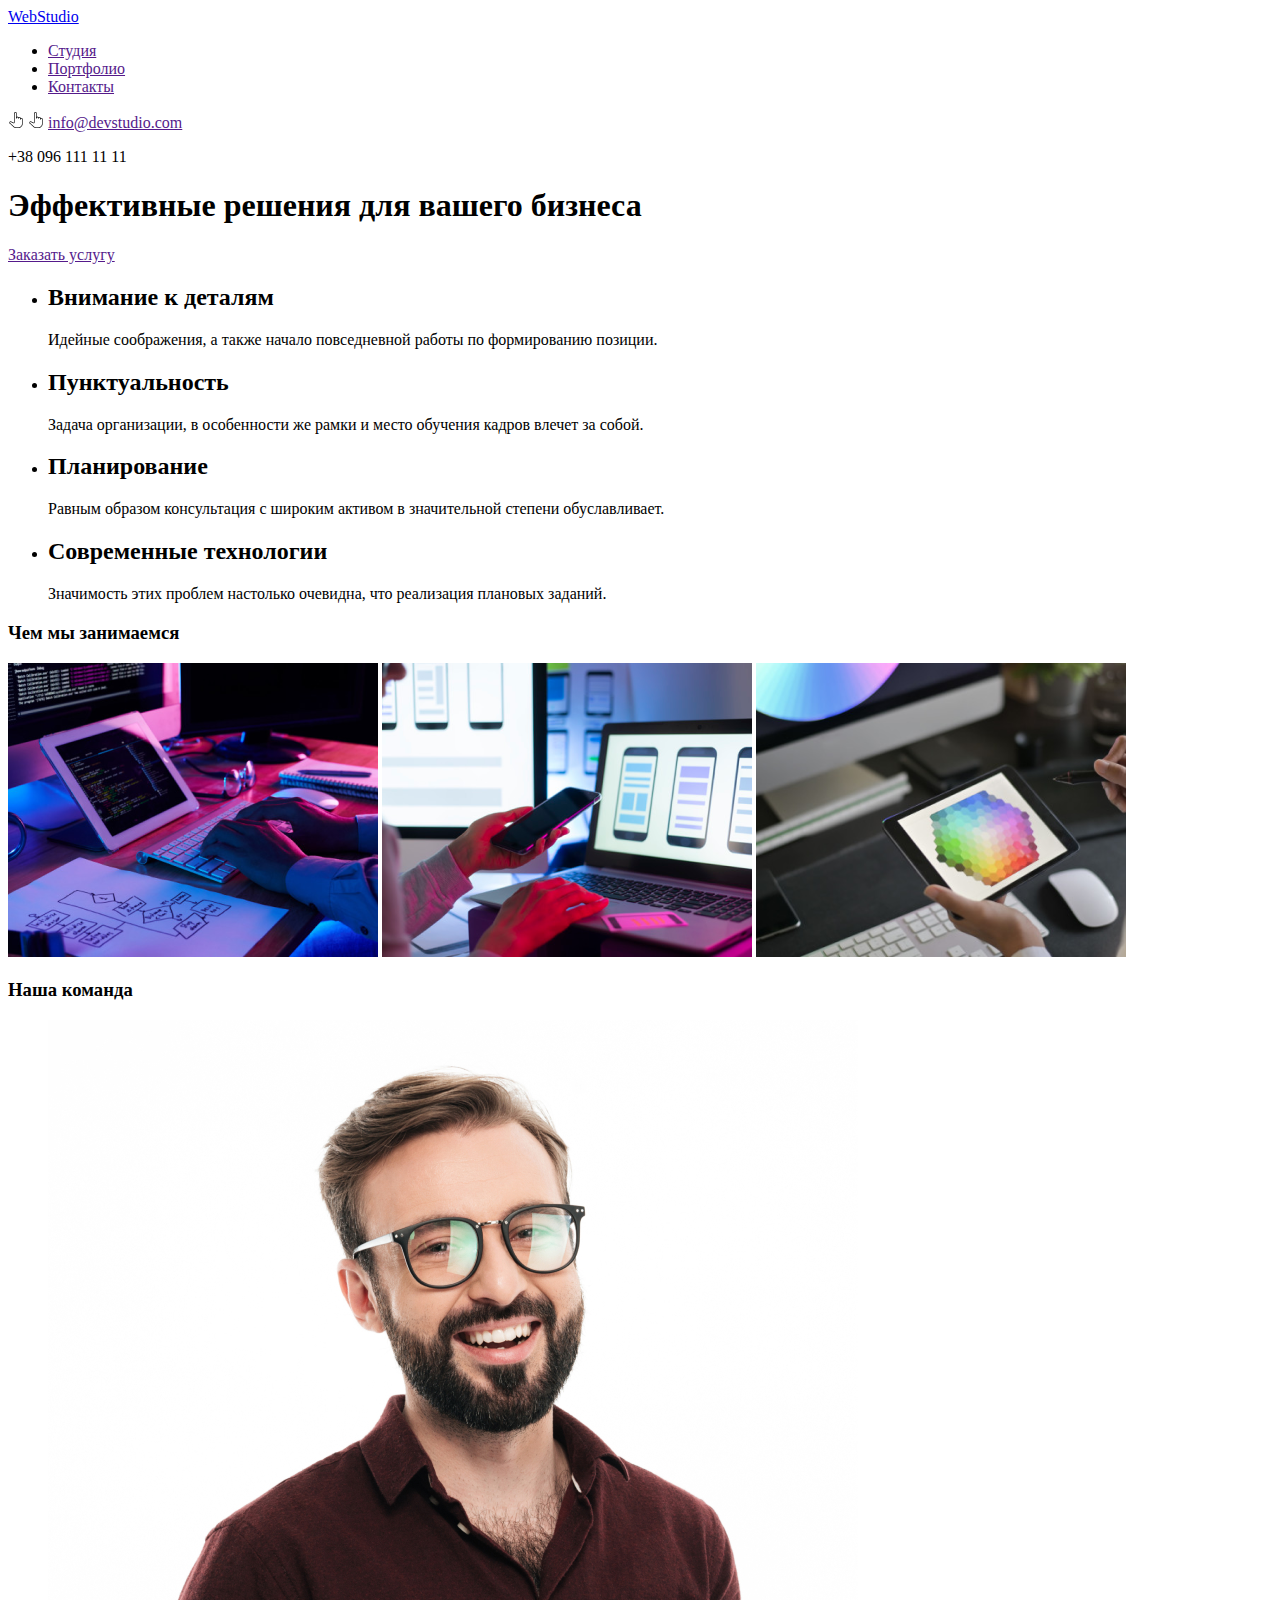
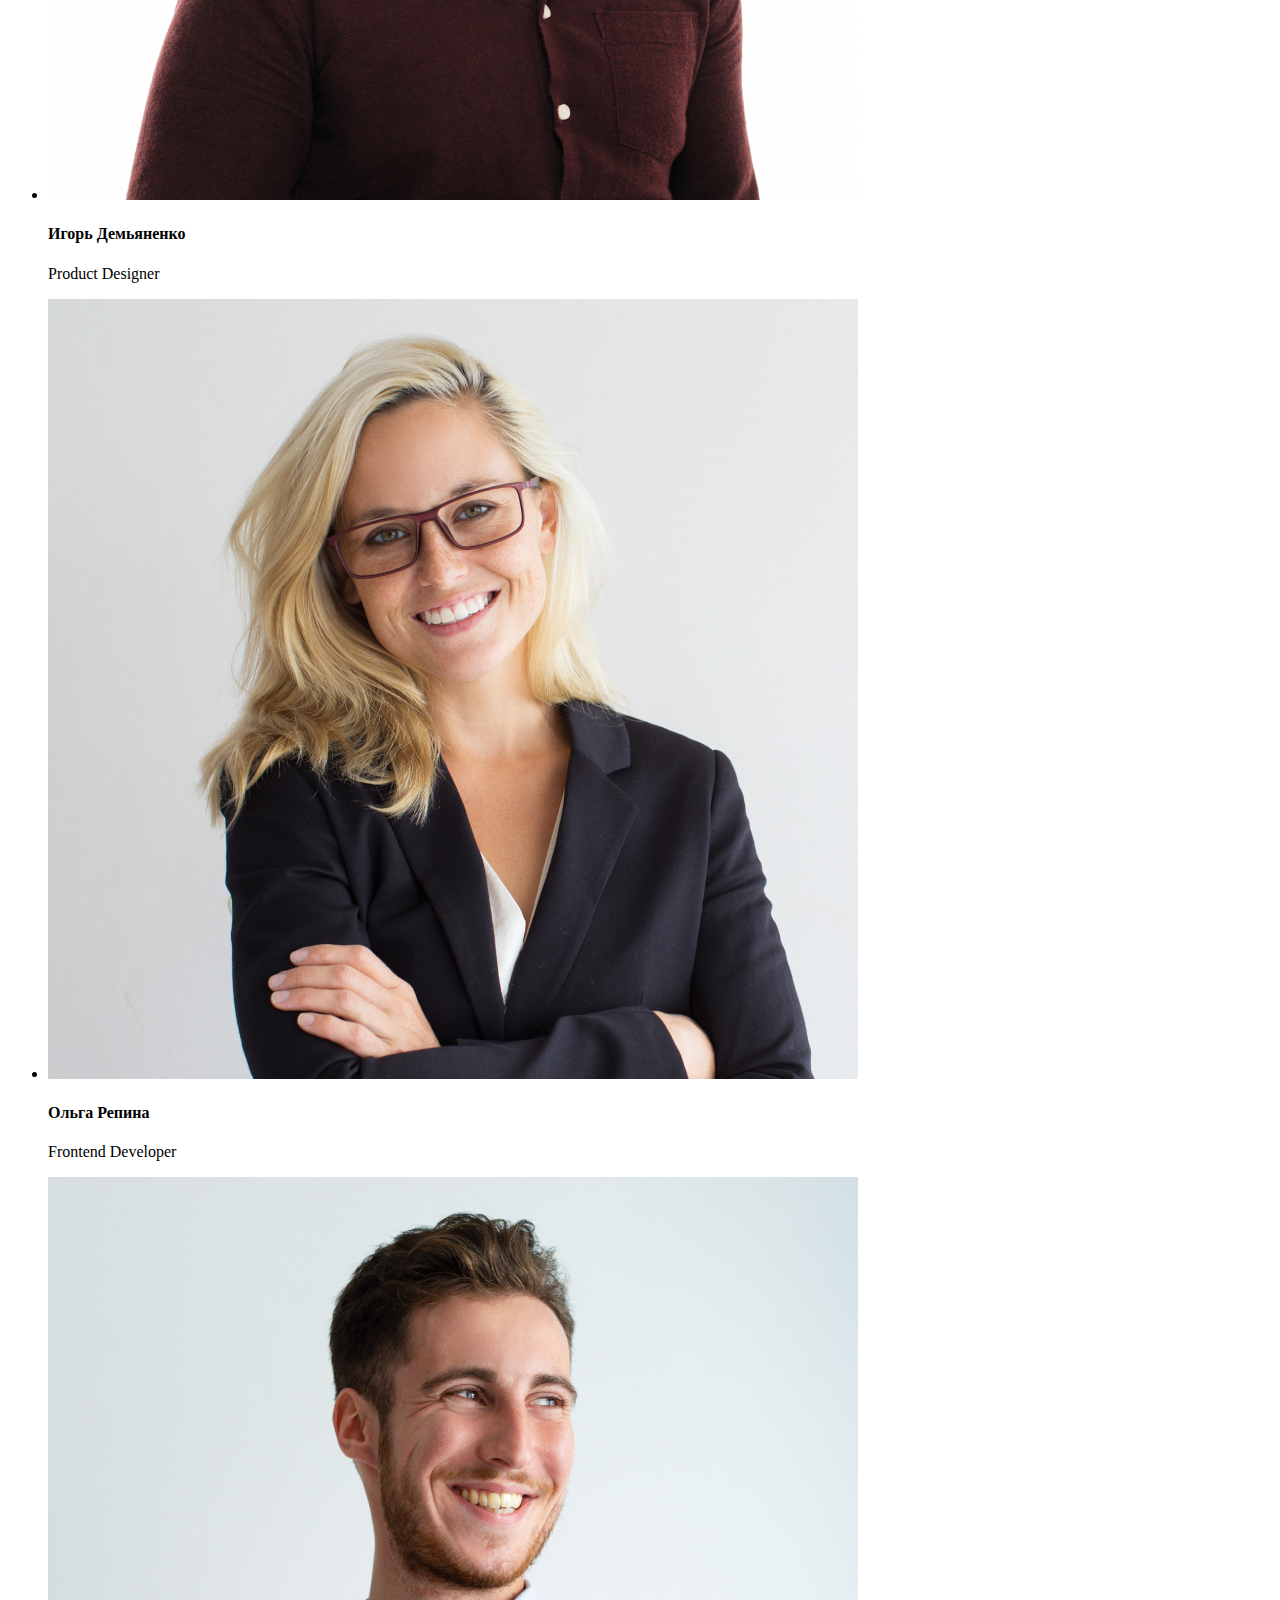
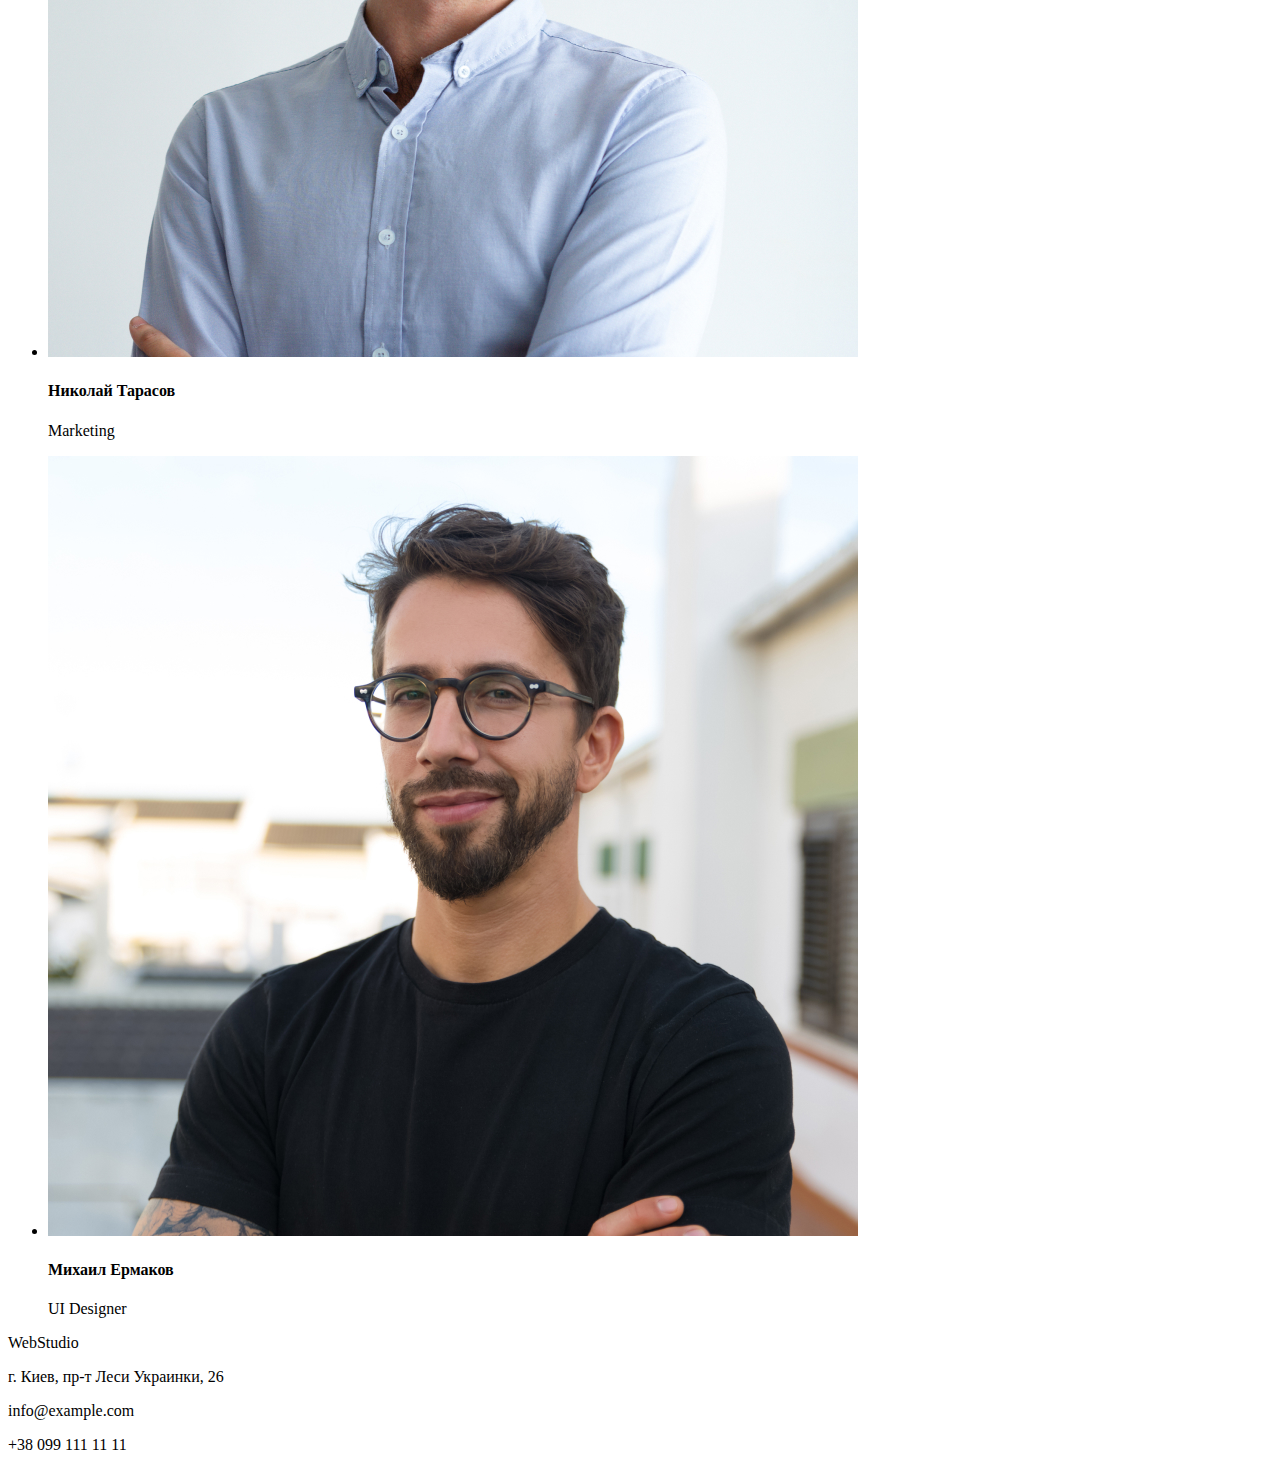
==== index.html @ 0a94af49 "Add files via upload" ====
<!DOCTYPE html>
<html lang="en">
<head>
    <meta charset="UTF-8">
    <meta http-equiv="X-UA-Compatible" content="IE=edge">
    <meta name="viewport" content="width=device-width, initial-scale=1.0">
    <title>Web Studio</title>
</head>
<body>
    
<header>
    <a href= "/">WebStudio</a>
    <ul>
        <li><a href="">Студия</a></li>
        <li><a href="">Портфолио</a></li>
        <li><a href="">Контакты</a></li>
    </ul>
    <img src="./img/finger 1.png" alt="pointer"/>
    <img src="./img/finger 2.png" alt="pointer"/>

    <a href="">info@devstudio.com</a>
    <p>+38 096 111 11 11</p>
</header>

<main>
    <section>
        <h1>Эффективные решения для вашего бизнеса</h1>
        <a href="">Заказать услугу</a>
    </section>

    <section>
        <ul>
            <li>
                <h2>Внимание к деталям</h2>
                <p>Идейные соображения, а также начало повседневной работы по формированию позиции.</p>
            </li>
            <li>
                <h2>Пунктуальность</h2>
                <p>Задача организации, в особенности же рамки и место обучения кадров влечет за собой.</p>
            </li>
            <li>
                <h2>Планирование</h2>
                <p>Равным образом консультация с широким активом в значительной степени обуславливает.</p>
            </li>
            <li>
                <h2>Современные технологии</h2>
                <p>Значимость этих проблем настолько очевидна, что реализация плановых заданий.</p>
            </li>
        </ul>

        <h3>Чем мы занимаемся</h3>
        <img src="./img/box 1.png" alt=""/>
        <img src="./img/box 2.png" alt=""/>
        <img src="./img/box 3.png" alt=""/>
    </section>

    <section>
        <h3>Наша команда</h3>

        <ul>
            <li>
                <img src="./img/img.jpg" alt="photo"/>
                <h4>Игорь Демьяненко</h4>
                <p>Product Designer</p>
            </li>
            <li>
                <img src="./img/img-1.jpg" alt="photo"/>
                <h4>Ольга Репина</h4>
                <p>Frontend Developer</p>
            </li>
            <li>
                <img src="./img/img-2.jpg" alt="photo"/>
                <h4>Николай Тарасов</h4>
                <p>Marketing</p>
            </li>
            <li>
                <img src="./img/img-3.jpg" alt="photo"/>
                <h4>Михаил Ермаков</h4>
                <p>UI Designer</p>
            </li>
        </ul>
    </section>
</main>

<footer>
    <p>WebStudio</p>
    <p>г. Киев, пр-т Леси Украинки, 26</p>
    <p>info@example.com</p>
    <p>+38 099 111 11 11</p>
</footer>


</body>
</html>
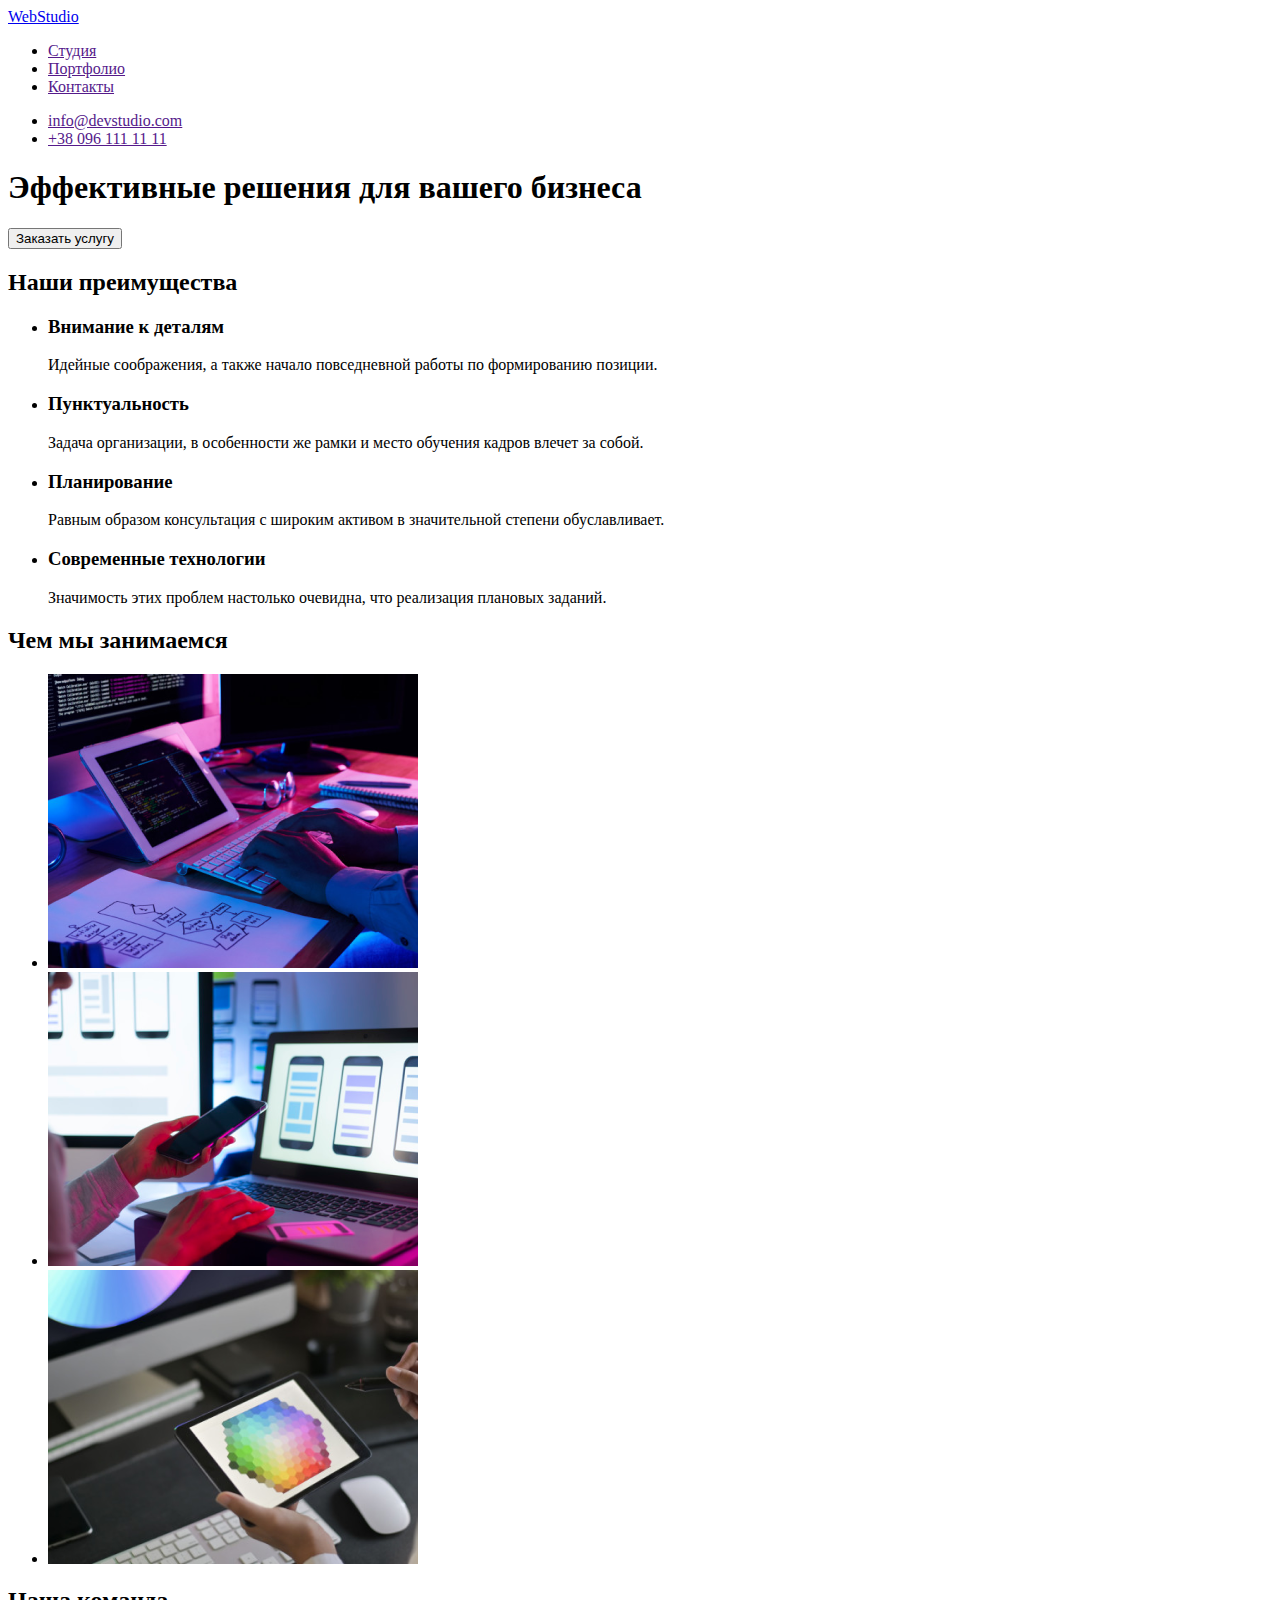
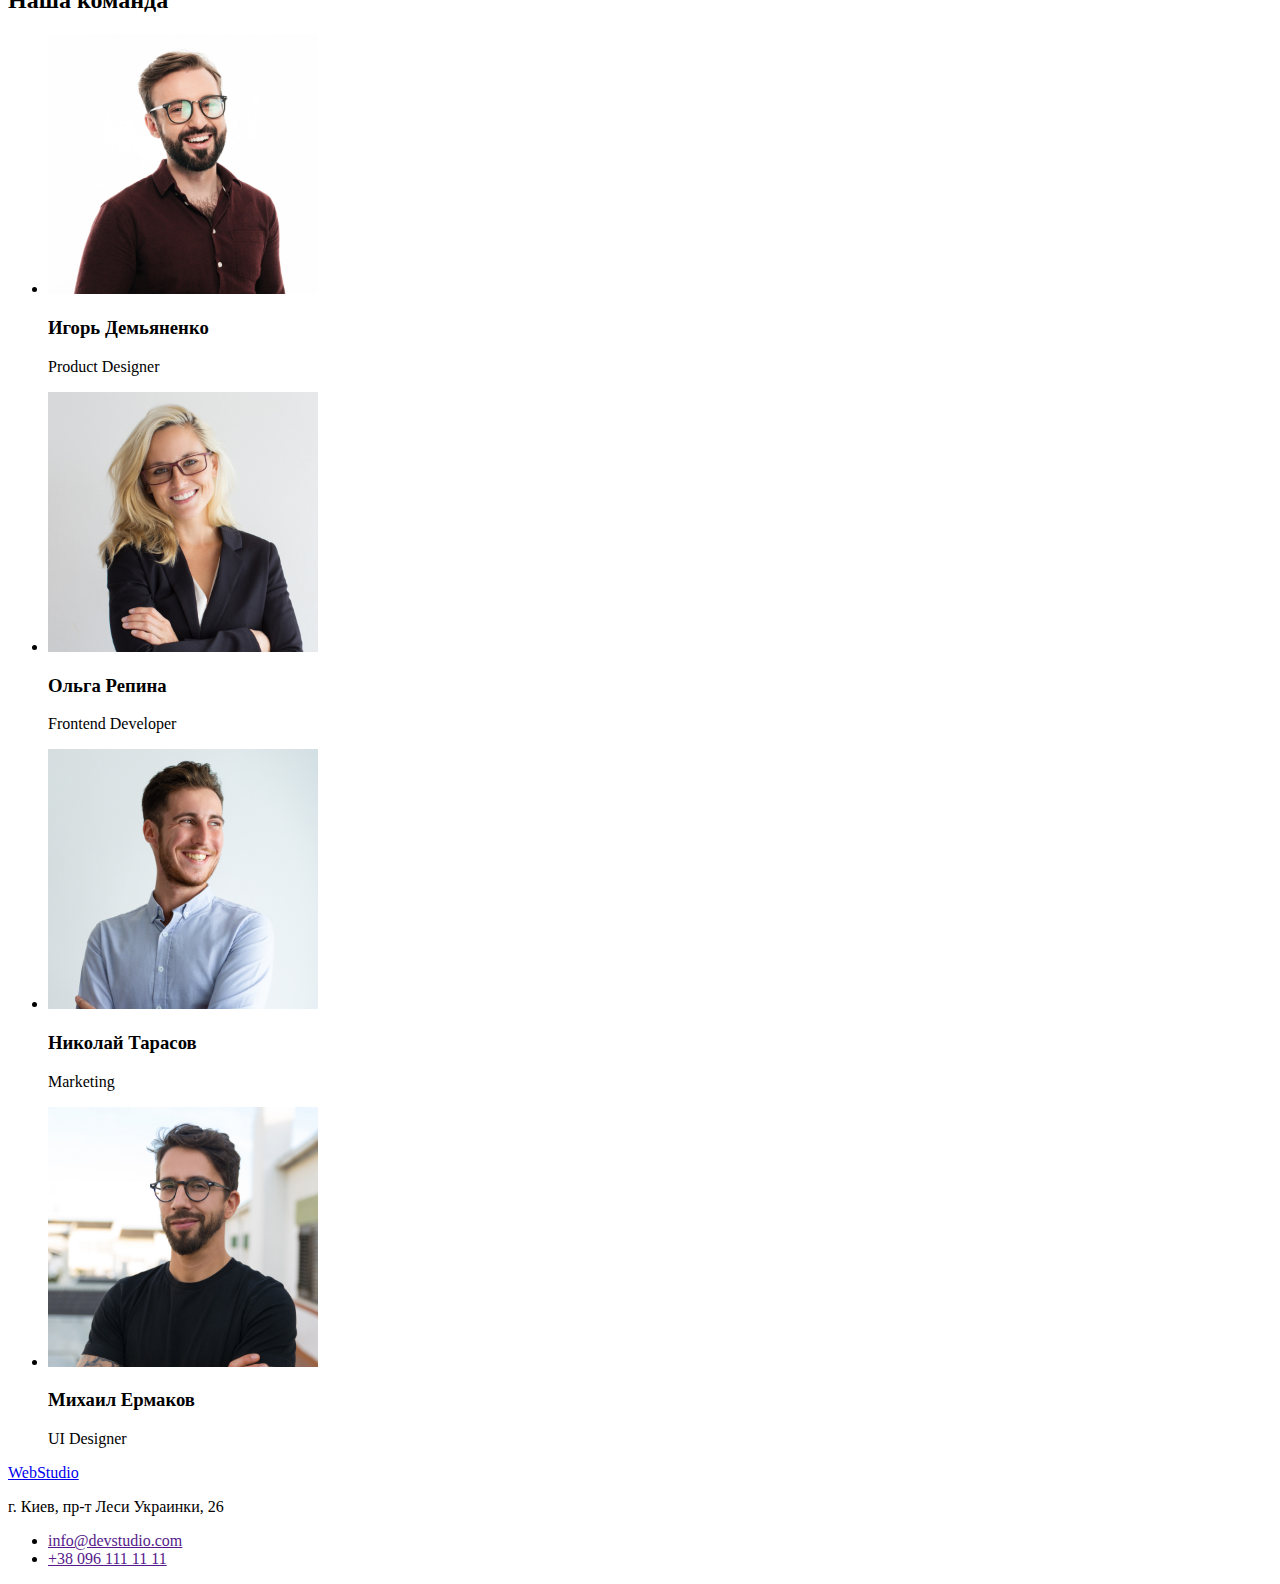
==== commit f2f1090d: "fixed" ====
--- a/index.html
+++ b/index.html
@@ -9,73 +9,79 @@
 <body>
     
 <header>
-    <a href= "/">WebStudio</a>
+    <nav>
+        <a href= "/">WebStudio</a>
+        <ul>
+            <li><a href="">Студия</a></li>
+            <li><a href="">Портфолио</a></li>
+            <li><a href="">Контакты</a></li>
+        </ul>
+    </nav>
+
     <ul>
-        <li><a href="">Студия</a></li>
-        <li><a href="">Портфолио</a></li>
-        <li><a href="">Контакты</a></li>
+        <li><a href="">info@devstudio.com</a></li>
+        <li><a href="">+38 096 111 11 11</a></li>
     </ul>
-    <img src="./img/finger 1.png" alt="pointer"/>
-    <img src="./img/finger 2.png" alt="pointer"/>
-
-    <a href="">info@devstudio.com</a>
-    <p>+38 096 111 11 11</p>
 </header>
 
 <main>
     <section>
         <h1>Эффективные решения для вашего бизнеса</h1>
-        <a href="">Заказать услугу</a>
+        <input type="button" value="Заказать услугу"/>
     </section>
 
     <section>
+        <h2>Наши преимущества</h2>
         <ul>
             <li>
-                <h2>Внимание к деталям</h2>
+                <h3>Внимание к деталям</h3>
                 <p>Идейные соображения, а также начало повседневной работы по формированию позиции.</p>
             </li>
             <li>
-                <h2>Пунктуальность</h2>
+                <h3>Пунктуальность</h3>
                 <p>Задача организации, в особенности же рамки и место обучения кадров влечет за собой.</p>
             </li>
             <li>
-                <h2>Планирование</h2>
+                <h3>Планирование</h3>
                 <p>Равным образом консультация с широким активом в значительной степени обуславливает.</p>
             </li>
             <li>
-                <h2>Современные технологии</h2>
+                <h3>Современные технологии</h3>
                 <p>Значимость этих проблем настолько очевидна, что реализация плановых заданий.</p>
             </li>
         </ul>
-
-        <h3>Чем мы занимаемся</h3>
-        <img src="./img/box 1.png" alt=""/>
-        <img src="./img/box 2.png" alt=""/>
-        <img src="./img/box 3.png" alt=""/>
     </section>
 
     <section>
-        <h3>Наша команда</h3>
+        <h2>Чем мы занимаемся</h2>
+        <ul>
+            <li><img src="./img/box 1.png" alt="" width = 370 height = 294 /></li>
+            <li><img src="./img/box 2.png" alt="" width = 370 height = 294 /></li>
+            <li><img src="./img/box 3.png" alt="" width = 370 height = 294 /></li>
+        </ul>
+    </section>
 
+    <section>
+        <h2>Наша команда</h2>
         <ul>
             <li>
-                <img src="./img/img.jpg" alt="photo"/>
-                <h4>Игорь Демьяненко</h4>
+                <img src="./img/img.jpg" alt="photo" width=270 height=260 />
+                <h3>Игорь Демьяненко</h3>
                 <p>Product Designer</p>
             </li>
             <li>
-                <img src="./img/img-1.jpg" alt="photo"/>
-                <h4>Ольга Репина</h4>
+                <img src="./img/img-1.jpg" alt="photo" width=270 height=260 />
+                <h3>Ольга Репина</h3>
                 <p>Frontend Developer</p>
             </li>
             <li>
-                <img src="./img/img-2.jpg" alt="photo"/>
-                <h4>Николай Тарасов</h4>
+                <img src="./img/img-2.jpg" alt="photo" width=270 height=260 />
+                <h3>Николай Тарасов</h3>
                 <p>Marketing</p>
             </li>
             <li>
-                <img src="./img/img-3.jpg" alt="photo"/>
-                <h4>Михаил Ермаков</h4>
+                <img src="./img/img-3.jpg" alt="photo" width=270 height=260 />
+                <h3>Михаил Ермаков</h3>
                 <p>UI Designer</p>
             </li>
         </ul>
@@ -83,10 +89,12 @@
 </main>
 
 <footer>
-    <p>WebStudio</p>
-    <p>г. Киев, пр-т Леси Украинки, 26</p>
-    <p>info@example.com</p>
-    <p>+38 099 111 11 11</p>
+    <a href= "/">WebStudio</a>
+    <p><adress>г. Киев, пр-т Леси Украинки, 26</adress></p>
+    <ul>
+        <li><a href="">info@devstudio.com</a></li>
+        <li><a href="">+38 096 111 11 11</a></li>
+    </ul>
 </footer>
 
 
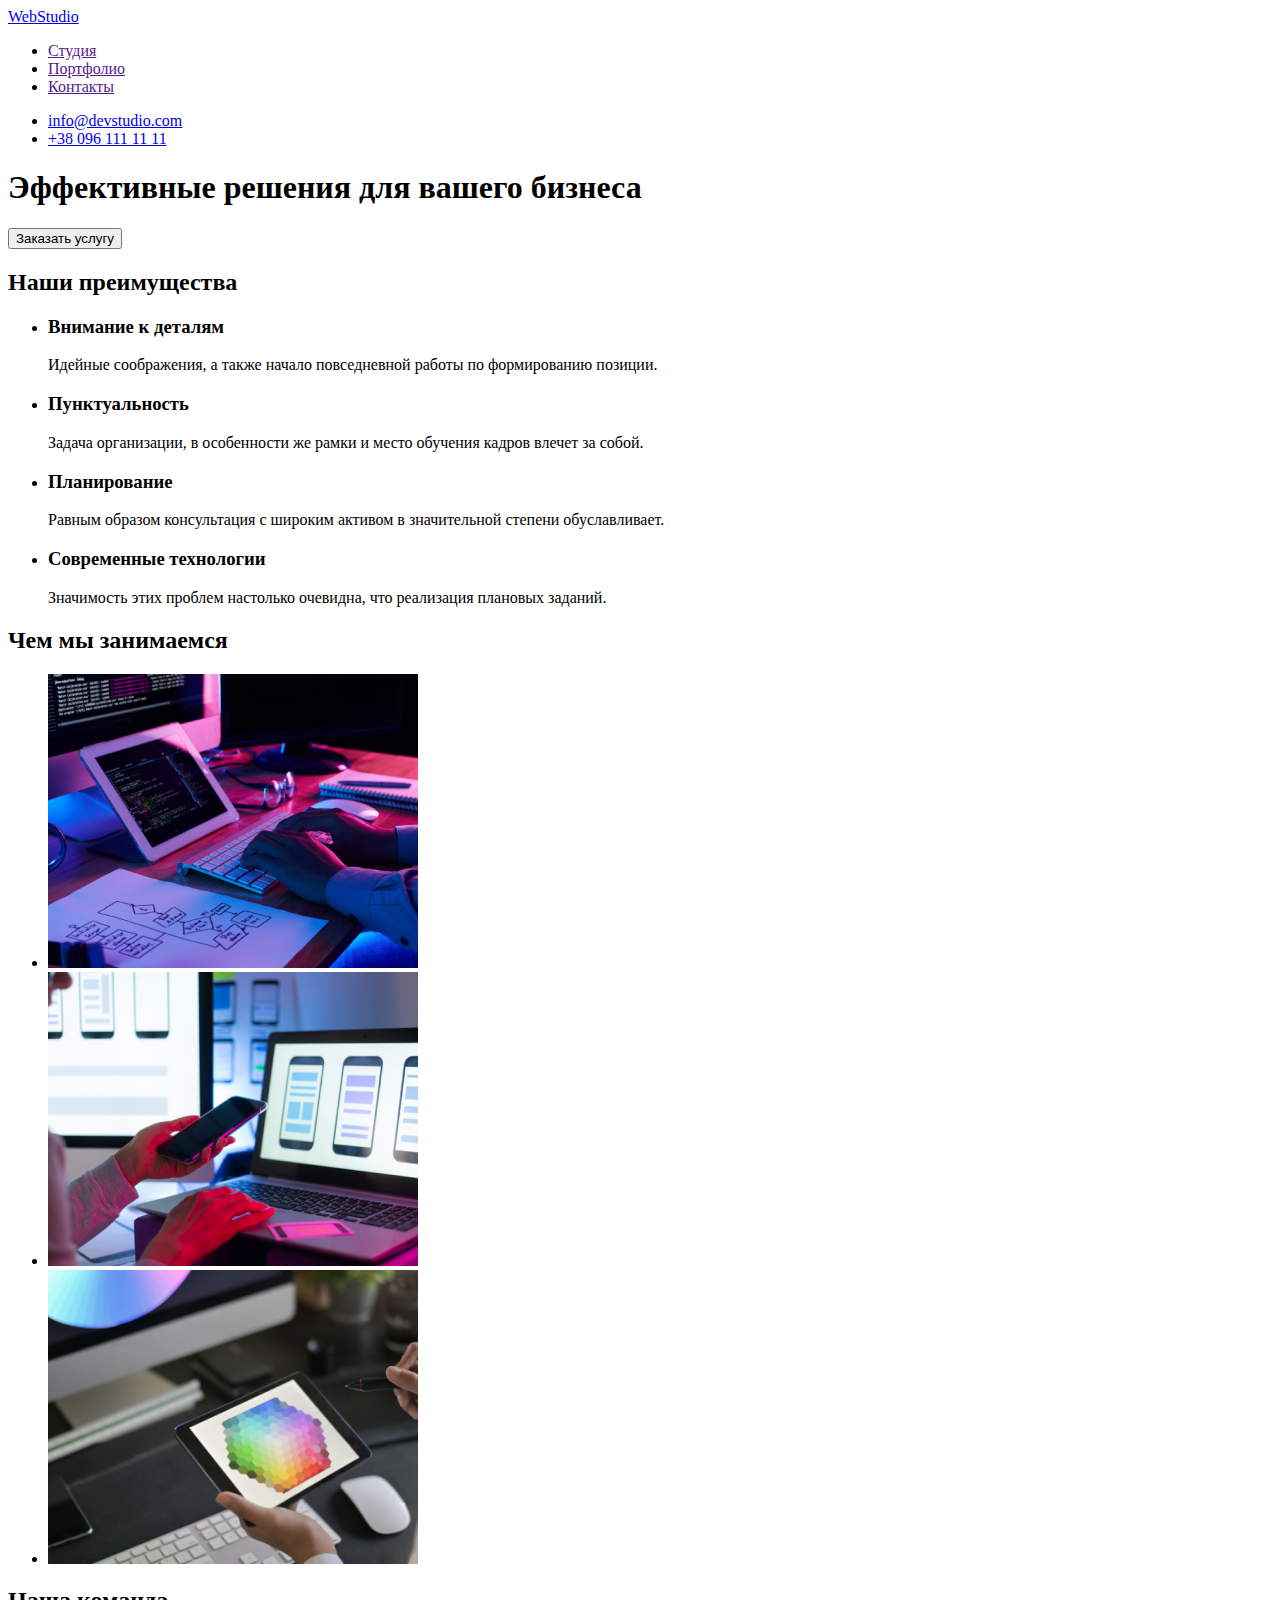
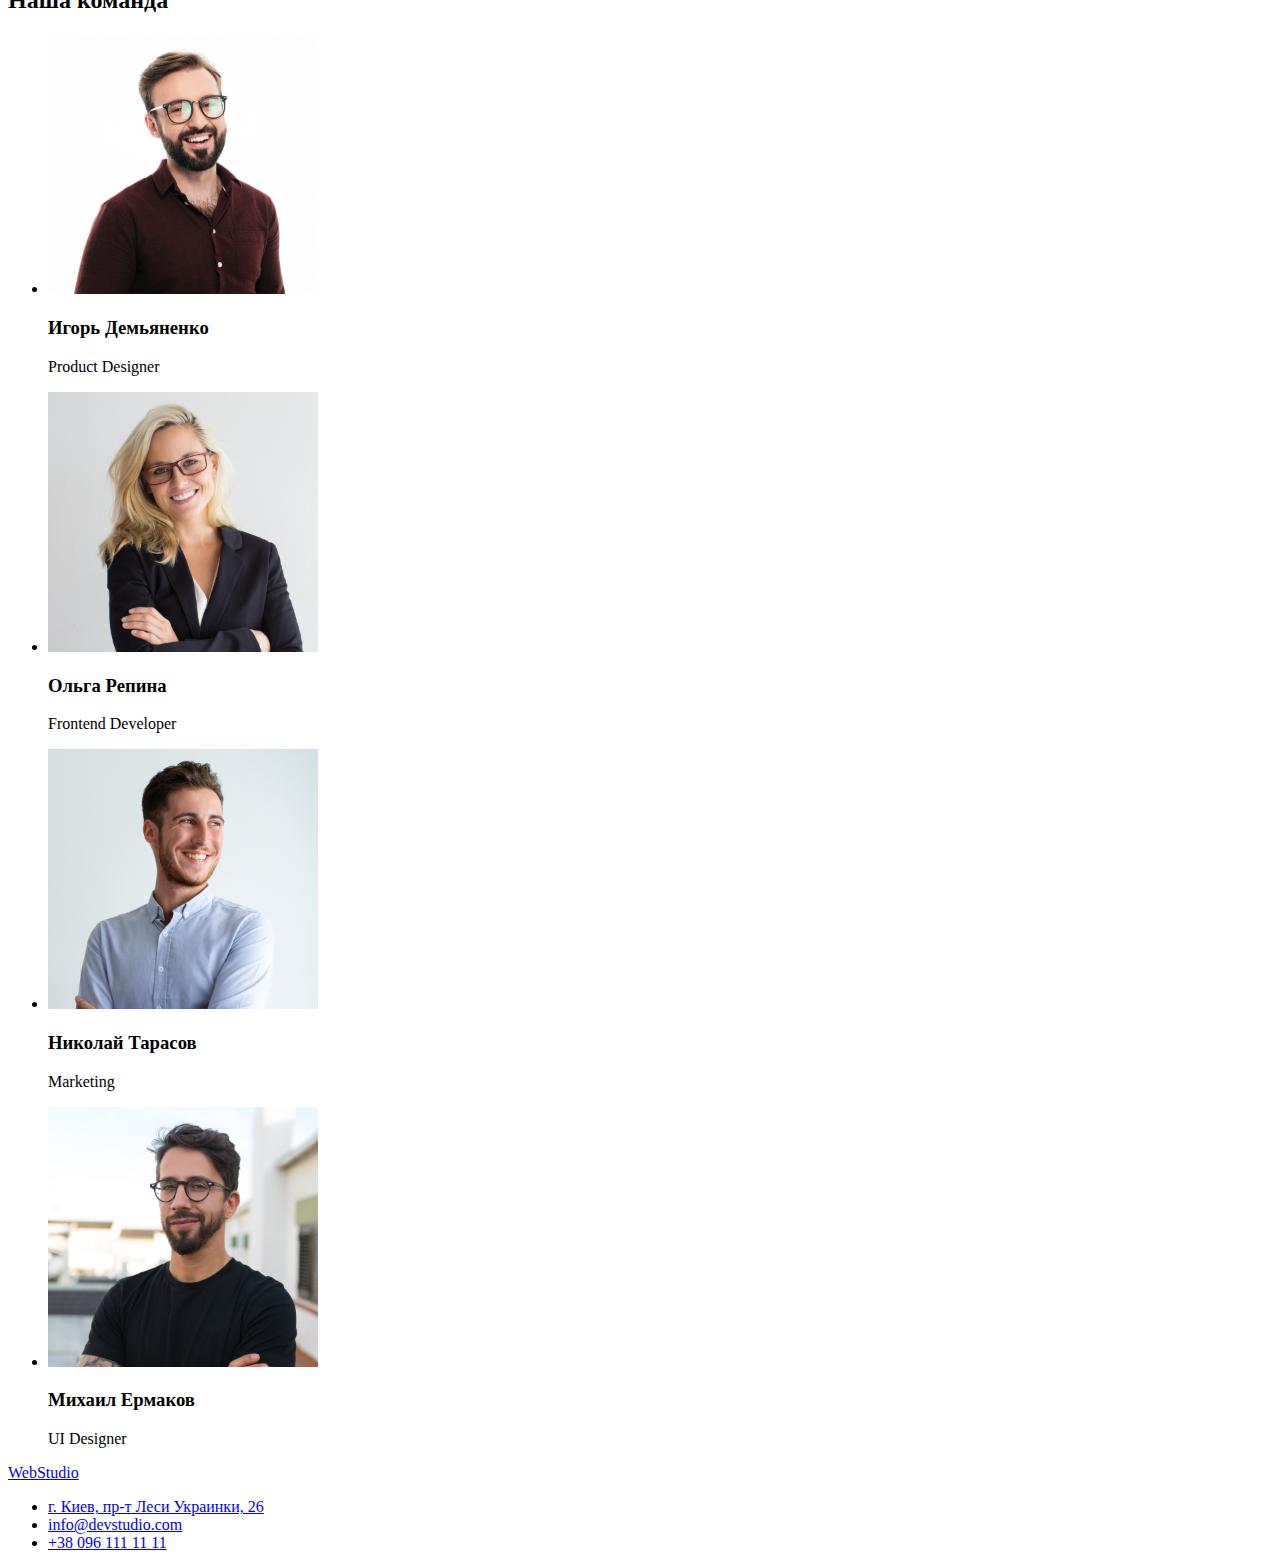
==== commit 3d4d7a60: "fixed 2" ====
--- a/index.html
+++ b/index.html
@@ -19,8 +19,8 @@
     </nav>
 
     <ul>
-        <li><a href="">info@devstudio.com</a></li>
-        <li><a href="">+38 096 111 11 11</a></li>
+        <li><a href="mailto:info@devstudio.com">info@devstudio.com</a></li>
+        <li><a href="tel:+380961111111">+38 096 111 11 11</a></li>
     </ul>
 </header>
 
@@ -90,11 +90,14 @@
 
 <footer>
     <a href= "/">WebStudio</a>
-    <p><adress>г. Киев, пр-т Леси Украинки, 26</adress></p>
+    
+    <adress>
     <ul>
-        <li><a href="">info@devstudio.com</a></li>
-        <li><a href="">+38 096 111 11 11</a></li>
+        <li><a href="https://www.google.com/maps/d/viewer?mid=10uSM3H-mIU3GznYo2szRIEphczw&hl=en_US&ll=50.42732700000001%2C30.538092&z=17">г. Киев, пр-т Леси Украинки, 26</a></li>
+        <li><a href="mailto:info@devstudio.com">info@devstudio.com</a></li>
+        <li><a href="tel:+380961111111">+38 096 111 11 11</a></li>
     </ul>
+    </adress>
 </footer>
 
 
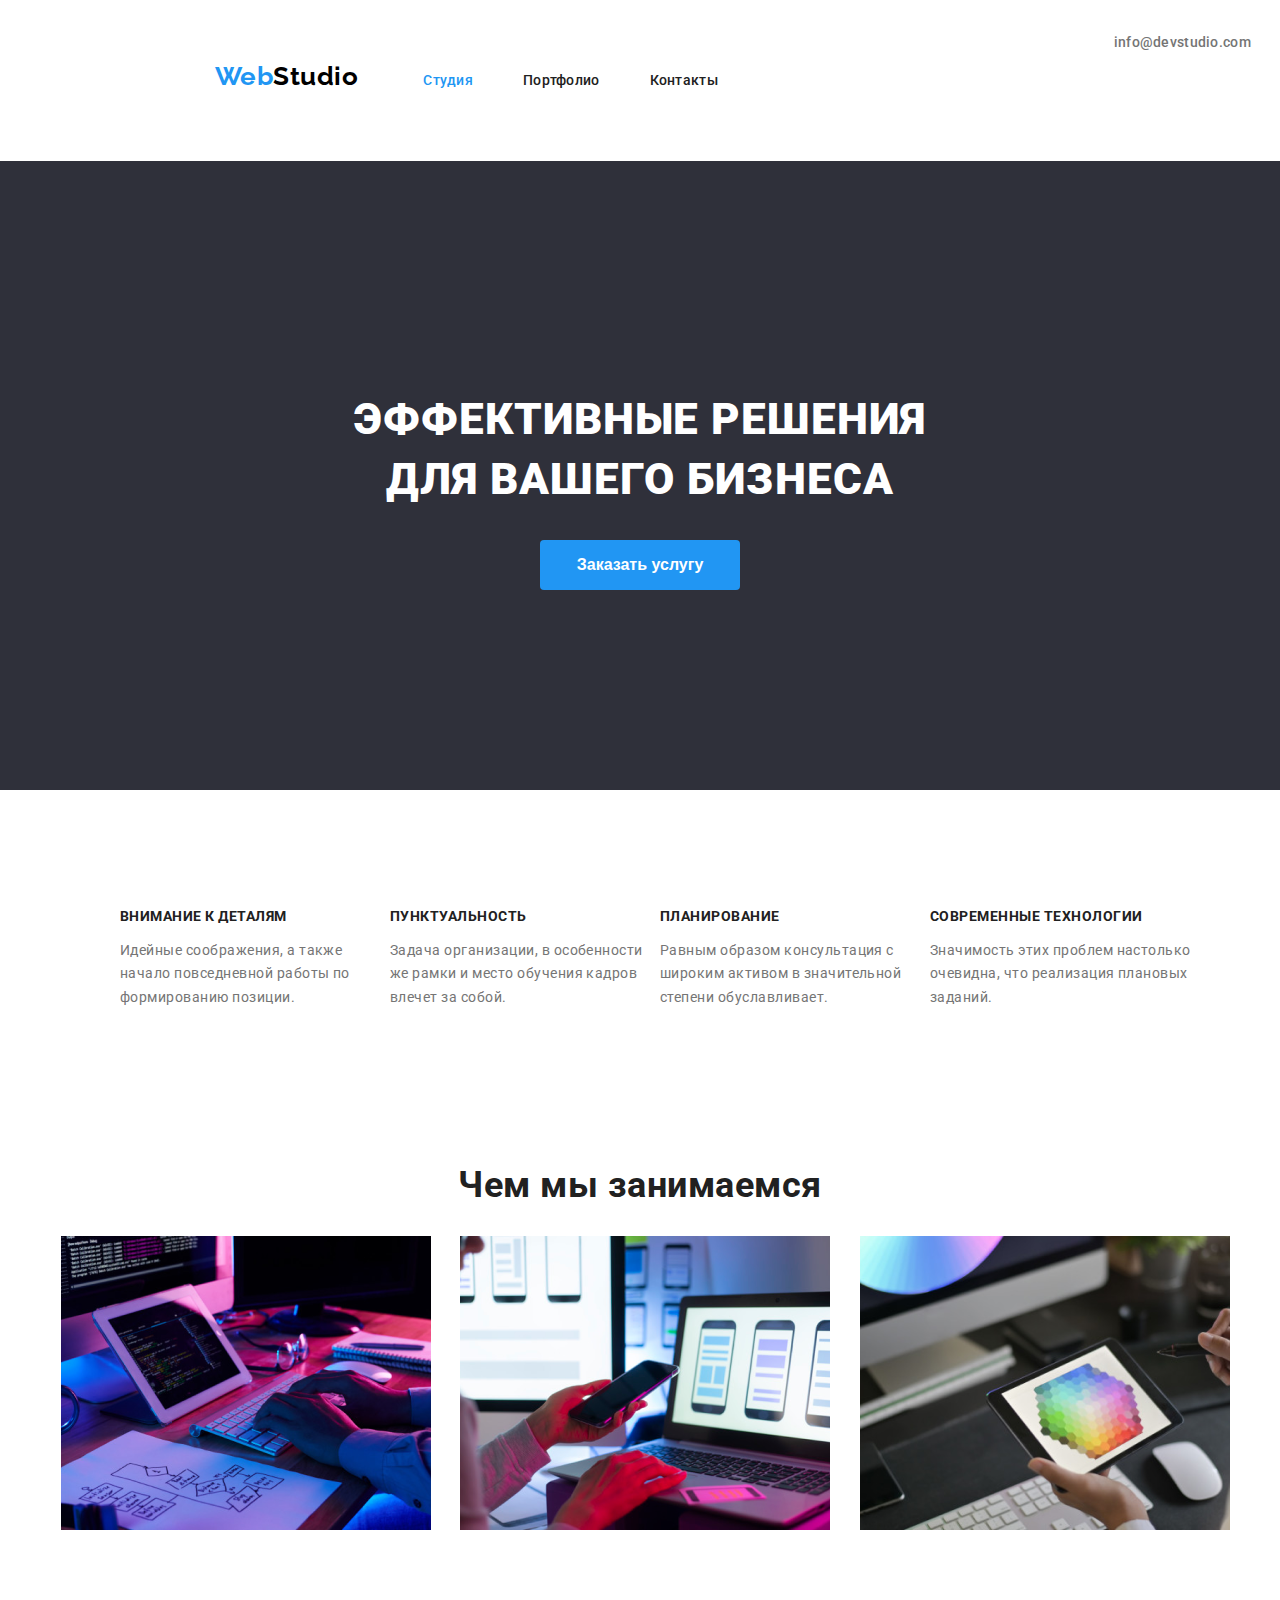
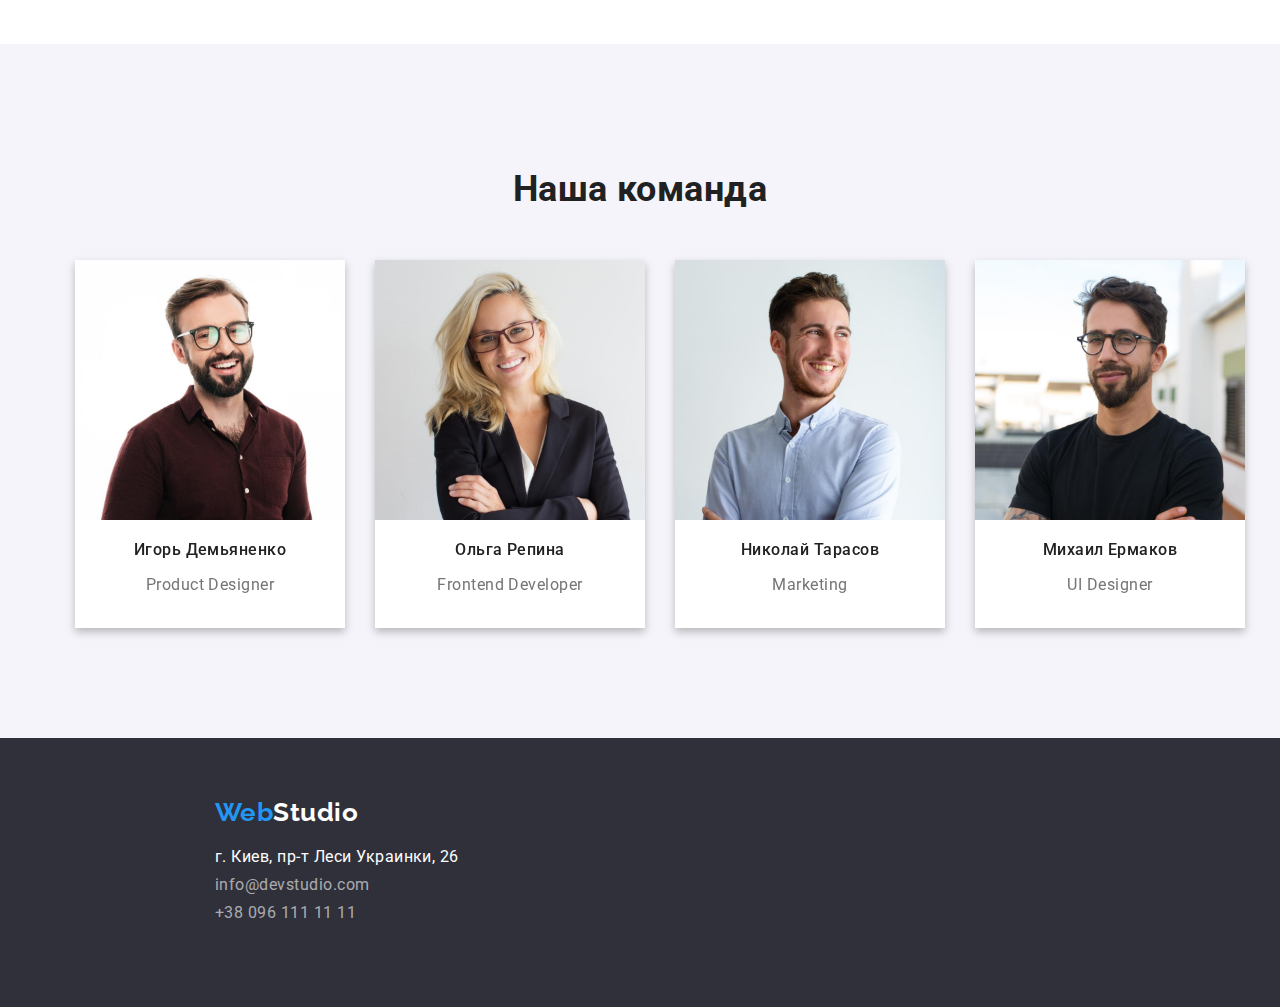
==== commit 8ec0dc61: "Add files via upload" ====
--- a/index.html
+++ b/index.html
@@ -1,105 +1,152 @@
 <!DOCTYPE html>
 <html lang="en">
-<head>
-    <meta charset="UTF-8">
-    <meta http-equiv="X-UA-Compatible" content="IE=edge">
-    <meta name="viewport" content="width=device-width, initial-scale=1.0">
-    <title>Web Studio</title>
-</head>
-<body>
-    
-<header>
-    <nav>
-        <a href= "/">WebStudio</a>
-        <ul>
-            <li><a href="">Студия</a></li>
-            <li><a href="">Портфолио</a></li>
-            <li><a href="">Контакты</a></li>
+  <head>
+    <meta charset="UTF-8" />
+    <meta http-equiv="X-UA-Compatible" content="IE=edge" />
+    <meta name="viewport" content="width=device-width, initial-scale=1.0" />
+    <title>Главная</title>
+    <link rel="preconnect" href="https://fonts.googleapis.com" />
+    <link rel="preconnect" href="https://fonts.gstatic.com" crossorigin />
+    <link
+      href="https://fonts.googleapis.com/css2?family=Raleway:wght@700&family=Roboto:wght@400;500;700;900&display=swap"
+      rel="stylesheet"
+    />
+    <link rel="stylesheet" href="./css/styles.css" />
+  </head>
+
+  <body>
+    <header class="page-header">
+      <nav>
+        <a href="./index.html" class="logo"
+          >Web<span class="accent">Studio</span></a
+        >
+        <ul class="site-nav list">
+          <li class="item">
+            <a href="./index.html" class="link current">Студия</a>
+          </li>
+          <li class="item">
+            <a href="./portfolio.html" class="link">Портфолио</a>
+          </li>
+          <li class="item"><a href="" class="link">Контакты</a></li>
         </ul>
-    </nav>
+      </nav>
 
-    <ul>
-        <li><a href="mailto:info@devstudio.com">info@devstudio.com</a></li>
-        <li><a href="tel:+380961111111">+38 096 111 11 11</a></li>
-    </ul>
-</header>
+      <ul class="auth-nav list">
+        <li class="item">
+          <a href="mailto:info@devstudio.com" class="link">
+            info@devstudio.com</a>
+        </li>
+        <li class="item">
+          <a href="tel:+380961111111" class="link">+38 096 111 11 11</a>
+        </li>
+      </ul>
+    </header>
 
-<main>
-    <section>
-        <h1>Эффективные решения для вашего бизнеса</h1>
-        <input type="button" value="Заказать услугу"/>
-    </section>
+    <main>
+      <section class="hero">
+        <h1 class="hero-header">
+          Эффективные решения <br />для вашего бизнеса
+        </h1>
+        <button type="button" class="hero-btn">Заказать услугу</button>
+      </section>
 
-    <section>
-        <h2>Наши преимущества</h2>
-        <ul>
-            <li>
-                <h3>Внимание к деталям</h3>
-                <p>Идейные соображения, а также начало повседневной работы по формированию позиции.</p>
-            </li>
-            <li>
-                <h3>Пунктуальность</h3>
-                <p>Задача организации, в особенности же рамки и место обучения кадров влечет за собой.</p>
-            </li>
-            <li>
-                <h3>Планирование</h3>
-                <p>Равным образом консультация с широким активом в значительной степени обуславливает.</p>
-            </li>
-            <li>
-                <h3>Современные технологии</h3>
-                <p>Значимость этих проблем настолько очевидна, что реализация плановых заданий.</p>
-            </li>
+      <section class="feachers">
+        <h2 class="section-header">Наши преимущества</h2>
+        <ul class="list">
+          <li class="item">
+            <h3 class="title">Внимание к деталям</h3>
+            <p class="text">
+              Идейные соображения, а также начало повседневной работы по
+              формированию позиции.
+            </p>
+          </li>
+          <li class="item">
+            <h3 class="title">Пунктуальность</h3>
+            <p class="text">
+              Задача организации, в особенности же рамки и место обучения кадров
+              влечет за собой.
+            </p>
+          </li>
+          <li class="item">
+            <h3 class="title">Планирование</h3>
+            <p class="text">
+              Равным образом консультация с широким активом в значительной
+              степени обуславливает.
+            </p>
+          </li>
+          <li class="item">
+            <h3 class="title">Современные технологии</h3>
+            <p class="text">
+              Значимость этих проблем настолько очевидна, что реализация
+              плановых заданий.
+            </p>
+          </li>
         </ul>
-    </section>
+      </section>
 
-    <section>
-        <h2>Чем мы занимаемся</h2>
-        <ul>
-            <li><img src="./img/box 1.png" alt="" width = 370 height = 294 /></li>
-            <li><img src="./img/box 2.png" alt="" width = 370 height = 294 /></li>
-            <li><img src="./img/box 3.png" alt="" width = 370 height = 294 /></li>
+      <section class="works">
+        <h2 class="section-header">Чем мы занимаемся</h2>
+        <ul class="list">
+          <li class="item">
+            <img src="./img/box1.png" alt="" width="370" height="294" />
+          </li>
+          <li class="item">
+            <img src="./img/box2.png" alt="" width="370" height="294" />
+          </li>
+          <li class="item">
+            <img src="./img/box3.png" alt="" width="370" height="294" />
+          </li>
         </ul>
-    </section>
+      </section>
 
-    <section>
-        <h2>Наша команда</h2>
-        <ul>
-            <li>
-                <img src="./img/img.jpg" alt="photo" width=270 height=260 />
-                <h3>Игорь Демьяненко</h3>
-                <p>Product Designer</p>
-            </li>
-            <li>
-                <img src="./img/img-1.jpg" alt="photo" width=270 height=260 />
-                <h3>Ольга Репина</h3>
-                <p>Frontend Developer</p>
-            </li>
-            <li>
-                <img src="./img/img-2.jpg" alt="photo" width=270 height=260 />
-                <h3>Николай Тарасов</h3>
-                <p>Marketing</p>
-            </li>
-            <li>
-                <img src="./img/img-3.jpg" alt="photo" width=270 height=260 />
-                <h3>Михаил Ермаков</h3>
-                <p>UI Designer</p>
-            </li>
+      <section class="team">
+        <h2 class="section-header">Наша команда</h2>
+        <ul class="list">
+          <li class="item">
+            <img src="./img/img.jpg" alt="photo" width="270" height="260" />
+            <h3 class="title">Игорь Демьяненко</h3>
+            <p class="text">Product Designer</p>
+          </li>
+          <li class="item">
+            <img src="./img/img-1.jpg" alt="photo" width="270" height="260" />
+            <h3 class="title">Ольга Репина</h3>
+            <p class="text">Frontend Developer</p>
+          </li>
+          <li class="item">
+            <img src="./img/img-2.jpg" alt="photo" width="270" height="260" />
+            <h3 class="title">Николай Тарасов</h3>
+            <p class="text">Marketing</p>
+          </li>
+          <li class="item">
+            <img src="./img/img-3.jpg" alt="photo" width="270" height="260" />
+            <h3 class="title">Михаил Ермаков</h3>
+            <p class="text">UI Designer</p>
+          </li>
         </ul>
-    </section>
-</main>
+      </section>
+    </main>
 
-<footer>
-    <a href= "/">WebStudio</a>
-    
-    <adress>
-    <ul>
-        <li><a href="https://www.google.com/maps/d/viewer?mid=10uSM3H-mIU3GznYo2szRIEphczw&hl=en_US&ll=50.42732700000001%2C30.538092&z=17">г. Киев, пр-т Леси Украинки, 26</a></li>
-        <li><a href="mailto:info@devstudio.com">info@devstudio.com</a></li>
-        <li><a href="tel:+380961111111">+38 096 111 11 11</a></li>
-    </ul>
-    </adress>
-</footer>
-
-
-</body>
-</html>+    <footer>
+      <a href="./index.html" class="logo"
+        >Web<span class="accent">Studio</span></a
+      >
+      <ul class="list">
+        <li class="item">
+          <a
+            href="https://www.google.com/maps/d/viewer?mid=10uSM3H-mIU3GznYo2szRIEphczw&hl=en_US&ll=50.42732700000001%2C30.538092&z=17"
+            class="footer-link adr"
+            >г. Киев, пр-т Леси Украинки, 26</a
+          >
+        </li>
+        <li class="item">
+          <a href="mailto:info@devstudio.com" class="footer-link"
+            >info@devstudio.com</a
+          >
+        </li>
+        <li class="item">
+          <a href="tel:+380961111111" class="footer-link">+38 096 111 11 11</a>
+        </li>
+      </ul>
+    </footer>
+  </body>
+</html>
--- a/css/styles.css
+++ b/css/styles.css
@@ -0,0 +1,373 @@
+:root {
+  --text-p: #757575;
+  --text-headers: #212121;
+  --footer-nav: rgba(255, 255, 255, 0.6);
+  --bgd: #fff;
+  --bgd-2: #f5f4fa;
+  --dark-bgd: #2f303a;
+  --accent: #2196f3;
+  --text-logo: #000;
+}
+
+body {
+  background-color: var(--bgd);
+  color: var(--text-p);
+
+  font-family: "Roboto", sans-serif;
+  letter-spacing: 0.03em;
+  font-weight: 400;
+
+  margin: 0 auto;
+  position: relative;
+  width: 100%;
+  height: 100%;
+}
+
+.list {
+  list-style: none;
+}
+
+/* header */
+.page-header {
+  position: relative;
+  display: flex;
+  align-items: center;
+  padding: 24px 0 25px 215px;
+  top: 0;
+  left: 0;
+}
+
+nav {
+  display: flex;
+  flex-direction: row;
+}
+
+.site-nav {
+  display: flex;
+  flex-direction: row;
+  justify-content: left;
+  margin: 8px 306px 9px 0;
+}
+
+.site-nav .item,
+.auth-nav .item {
+  padding: 0 25px;
+}
+
+.auth-nav {
+  display: flex;
+  flex-direction: row;
+  justify-content: right;
+  margin: 8px 0 9px 0;
+  text-align: right;
+}
+
+/* logo */
+.logo {
+  color: var(--accent);
+
+  font-family: "Raleway", sans-serif;
+  font-weight: 700;
+  font-size: 26px;
+  line-height: 1.12;
+  text-decoration: none;
+}
+
+.logo .accent {
+  color: var(--text-logo);
+}
+
+footer .logo .accent {
+  color: var(--bgd);
+}
+
+/* nav */
+.site-nav .link {
+  color: var(--text-headers);
+
+  text-decoration: none;
+}
+
+.site-nav .link:hover,
+.site-nav .link:focus {
+  color: var(--accent);
+}
+
+.site-nav .link.current {
+  color: var(--accent);
+}
+
+.auth-nav .link {
+  color: var(--text-p);
+
+  text-decoration: none;
+}
+.auth-nav .link:hover,
+.auth-nav .link:focus {
+  color: var(--accent);
+}
+
+.link {
+  font-weight: 500;
+  font-size: 14px;
+  line-height: 1.14;
+  letter-spacing: 0.02em;
+}
+
+/* hero */
+.hero {
+  background-color: var(--dark-bgd);
+  color: var(--bgd);
+
+  letter-spacing: 0.06em;
+
+  position: relative;
+  text-align: center;
+  display: flex;
+  flex-direction: column;
+  align-items: center;
+  justify-content: center;
+  max-height: 600px;
+  padding: 200px 250px;
+}
+
+.hero-header {
+  font-weight: 900;
+  font-size: 44px;
+  line-height: 1.36;
+  text-align: center;
+  text-transform: uppercase;
+}
+
+.hero-btn {
+  background-color: var(--accent);
+  color: var(--bgd);
+
+  font-weight: 700;
+  font-size: 16px;
+  line-height: 1.88;
+  align-items: center;
+  text-align: center;
+
+  position: relative;
+  width: 200px;
+  height: 50px;
+  border-radius: 4px;
+  border: none;
+  cursor: pointer;
+}
+
+/* section header */
+.section-header {
+  color: var(--text-headers);
+
+  font-weight: 700;
+  font-size: 36px;
+  line-height: 1.17;
+  text-align: center;
+}
+
+/* feachers */
+.feachers {
+  padding: 0 15px 94px 15px;
+  position: relative;
+  margin: 0 auto;
+}
+
+.feachers .section-header,
+.port-header {
+  visibility: hidden;
+  height: 0;
+  margin-top: 0;
+  margin-bottom: 0;
+}
+
+.feachers .title {
+  color: var(--text-headers);
+
+  font-weight: 700;
+  font-size: 14px;
+  line-height: 1.14;
+  text-transform: uppercase;
+}
+
+.feachers .list {
+  display: flex;
+  flex-direction: row;
+  justify-content: center;
+  padding-top: 89px;
+}
+
+.feachers .item {
+  width: 25%;
+  max-width: 270px;
+}
+
+.feachers .text {
+  font-size: 14px;
+  line-height: 1.71;
+}
+
+/* works */
+.works {
+  position: relative;
+  padding: 0 15px 94px 15px;
+  margin: 0 auto;
+}
+
+.works .list {
+  display: flex;
+  flex-direction: row;
+  justify-content: center;
+}
+
+.works .item {
+  width: 33%;
+  max-width: 400px;
+}
+
+/* team */
+.team {
+  background-color: var(--bgd-2);
+
+  position: relative;
+  padding: 94px 15px 94px 15px;
+  margin: 0 auto;
+}
+
+.team .section-header {
+  margin-bottom: 50px;
+}
+
+.team .list {
+  display: flex;
+  flex-direction: row;
+  justify-content: center;
+}
+
+.team .item {
+  background-color: var(--bgd);
+  width: 270px;
+  height: 368px;
+  margin: 0 15px;
+  text-align: center;
+  filter: drop-shadow(0px 4px 4px rgba(0, 0, 0, 0.25));
+}
+
+.team .title {
+  color: var(--text-headers);
+
+  font-weight: 500;
+  font-size: 16px;
+  line-height: 19px;
+}
+
+/* footer */
+footer {
+  background-color: var(--dark-bgd);
+
+  position: relative;
+  margin: 0 auto;
+  padding-top: 60px;
+  padding-bottom: 60px;
+  padding-left: 215px;
+}
+
+footer .list {
+  display: flex;
+  flex-direction: column;
+  justify-content: left;
+  padding-left: 0;
+  margin-top: 20px;
+}
+
+footer .footer-link {
+  color: var(--footer-nav);
+
+  text-decoration: none;
+}
+
+footer .item {
+  margin-bottom: 9px;
+}
+
+footer .adr {
+  color: var(--bgd);
+}
+
+/*portfolio*/
+.line {
+  border-bottom: 1px solid hsla(0, 1%, 45%, 0.715);
+}
+
+.portfolio .container {
+  display: inline-block;
+}
+
+.buttons {
+  position: relative;
+  padding-top: 94px;
+  margin: 0 auto;
+  display: flex;
+  flex-direction: row;
+  justify-content: center;
+}
+
+.button {
+  background-color: var(--bgd-2);
+  color: var(--text-headers);
+
+  font-weight: 500;
+  font-size: 16px;
+  line-height: 1.62;
+
+  padding: 0 22px;
+  margin: 0 4px;
+  text-align: center;
+  height: 38px;
+  border-radius: 4px;
+  border: none;
+  cursor: pointer;
+}
+
+.button:hover,
+.button:focus {
+  background-color: var(--accent);
+  color: var(--bgd);
+}
+
+/*portfolio list */
+.portfolio .list {
+  column-count: 3;
+  position: relative;
+  margin: 0 auto;
+  padding: 34px 215px 64px 215px;
+  display: inline-block;
+  justify-content: center;
+}
+
+.item-container {
+  width: 370px;
+  height: 404px;
+  margin-bottom: 30px;
+  margin-right: 15px;
+  margin-left: 15px;
+  border: 1px solid #eeeeee;
+  text-align: left;
+}
+
+.portfolio-title {
+  color: var(--text-headers);
+
+  font-weight: 700;
+  font-size: 18px;
+  line-height: 2;
+  letter-spacing: 0.06em;
+  margin: 20px 24px 4px 24px;
+}
+
+.portfolio-descr {
+  font-size: 14px;
+  line-height: 1.71;
+  margin: 0 24px 20px 24px;
+}
